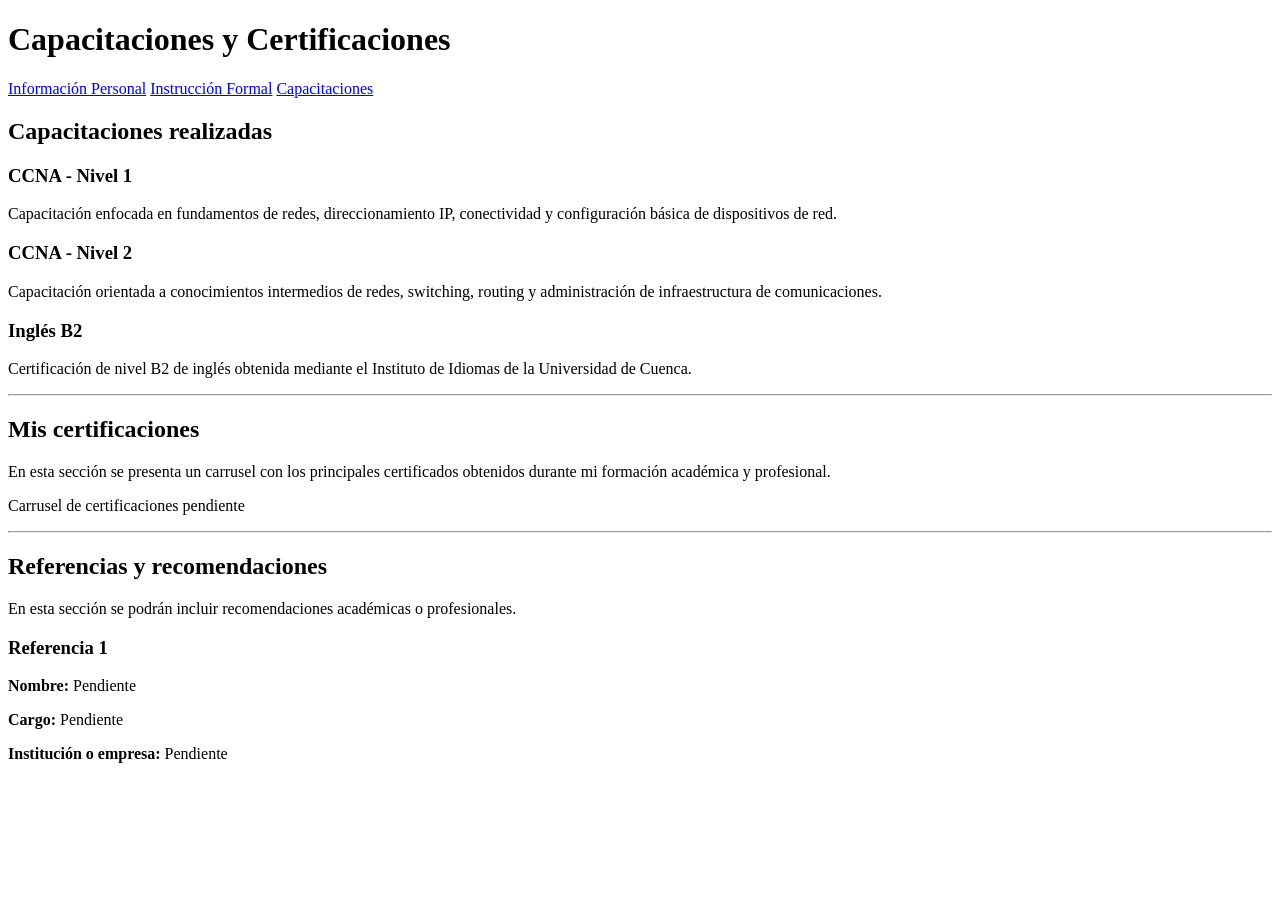
==== capacitaciones.html @ 96274a14 "crear pagina de capacitaciones y certificaciones" ====
<!DOCTYPE html>
<html lang="es">

<head>
    <meta charset="UTF-8">
    <meta name="viewport" content="width=device-width, initial-scale=1.0">
    <title>Capacitaciones y Certificaciones</title>
</head>

<body>

    <header>
        <h1>Capacitaciones y Certificaciones</h1>
    </header>

    <nav>
        <a href="index.html">Información Personal</a>
        <a href="educacion.html">Instrucción Formal</a>
        <a href="capacitaciones.html">Capacitaciones</a>
    </nav>

    <main>

        <section>
            <h2>Capacitaciones realizadas</h2>

            <article>
                <h3>CCNA - Nivel 1</h3>

                <p>
                    Capacitación enfocada en fundamentos de redes,
                    direccionamiento IP, conectividad y configuración
                    básica de dispositivos de red.
                </p>
            </article>

            <article>
                <h3>CCNA - Nivel 2</h3>

                <p>
                    Capacitación orientada a conocimientos intermedios
                    de redes, switching, routing y administración
                    de infraestructura de comunicaciones.
                </p>
            </article>

            <article>
                <h3>Inglés B2</h3>

                <p>
                    Certificación de nivel B2 de inglés obtenida
                    mediante el Instituto de Idiomas de la
                    Universidad de Cuenca.
                </p>
            </article>

        </section>

        <hr>

        <section>
            <h2>Mis certificaciones</h2>

            <p>
                En esta sección se presenta un carrusel con los
                principales certificados obtenidos durante mi
                formación académica y profesional.
            </p>

            <!-- Aquí se insertará posteriormente el carrusel de Canva -->

            <div>
                <p>Carrusel de certificaciones pendiente</p>
            </div>

        </section>

        <hr>

        <section>
            <h2>Referencias y recomendaciones</h2>

            <p>
                En esta sección se podrán incluir recomendaciones
                académicas o profesionales.
            </p>

            <article>
                <h3>Referencia 1</h3>
                <p><strong>Nombre:</strong> Pendiente</p>
                <p><strong>Cargo:</strong> Pendiente</p>
                <p><strong>Institución o empresa:</strong> Pendiente</p>
            </article>

        </section>

    </main>

</body>

</html>
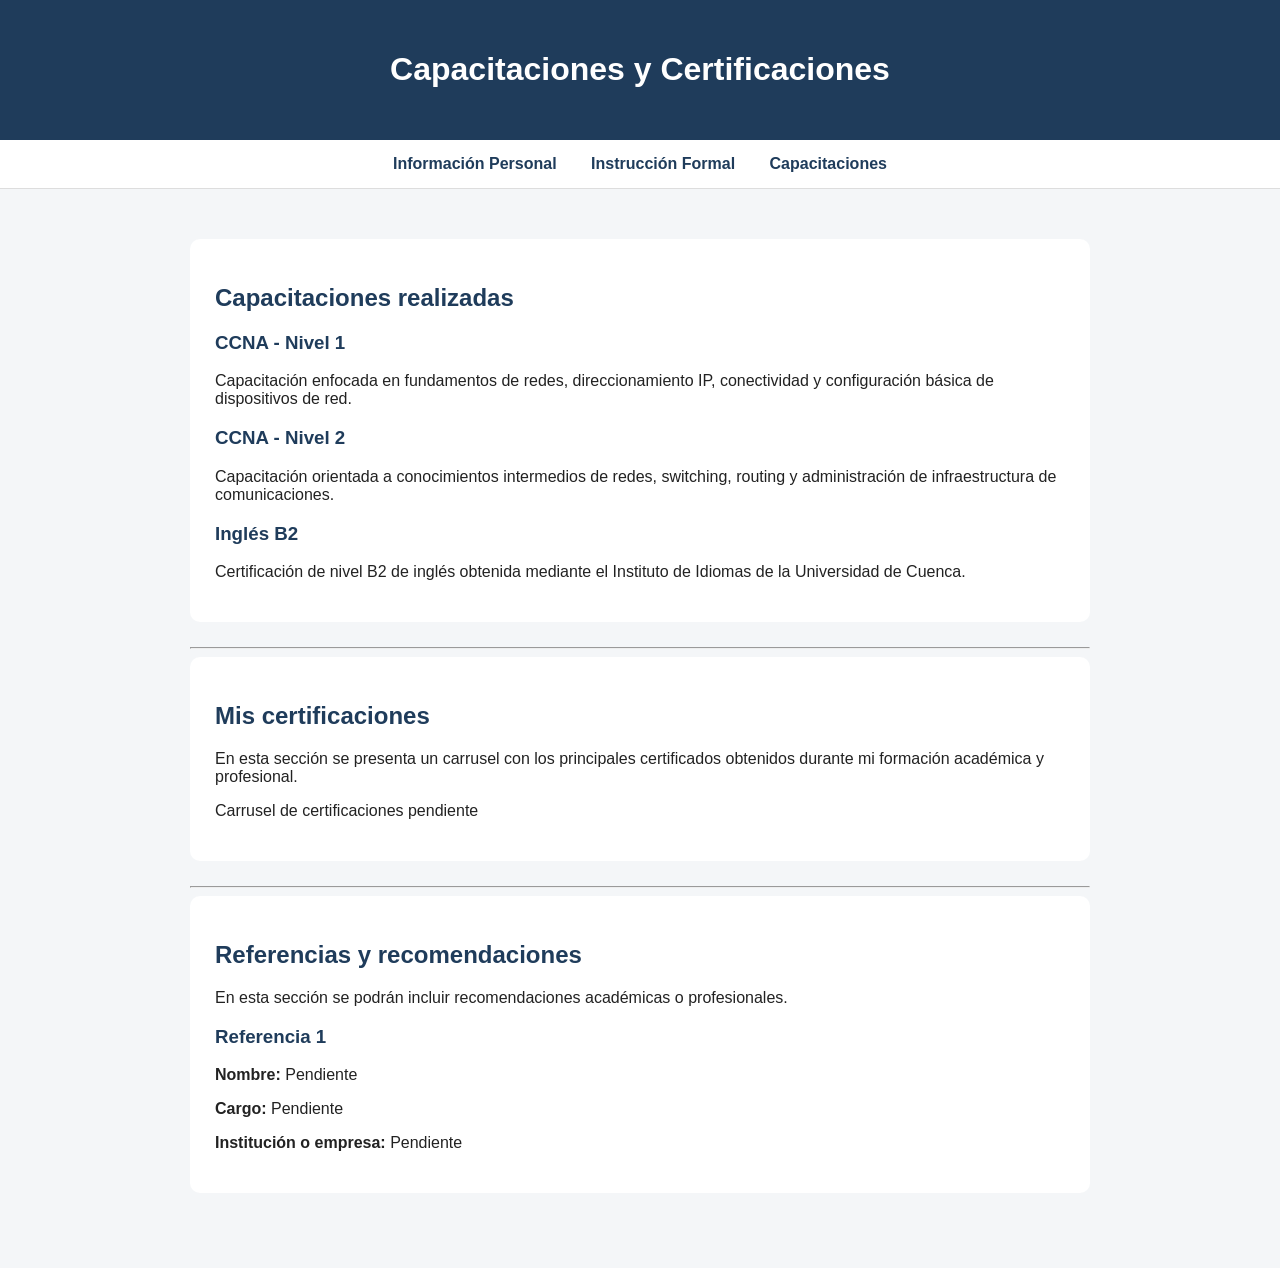
==== commit 291c9d24: "conexión con css" ====
--- a/capacitaciones.html
+++ b/capacitaciones.html
@@ -5,6 +5,7 @@
     <meta charset="UTF-8">
     <meta name="viewport" content="width=device-width, initial-scale=1.0">
     <title>Capacitaciones y Certificaciones</title>
+    <link rel="stylesheet" href="css/estilos.css">
 </head>
 
 <body>
--- a/css/estilos.css
+++ b/css/estilos.css
@@ -0,0 +1,59 @@
+body {
+    font-family: Arial, sans-serif;
+    margin: 0;
+    background-color: #f4f6f8;
+    color: #222;
+}
+
+header {
+    background-color: #1f3c5b;
+    color: white;
+    padding: 30px;
+    text-align: center;
+}
+
+nav {
+    background-color: #ffffff;
+    padding: 15px;
+    text-align: center;
+    border-bottom: 1px solid #dddddd;
+}
+
+nav a {
+    text-decoration: none;
+    color: #1f3c5b;
+    margin: 0 15px;
+    font-weight: bold;
+}
+
+nav a:hover {
+    text-decoration: underline;
+}
+
+main {
+    max-width: 900px;
+    margin: 30px auto;
+    padding: 20px;
+}
+
+section {
+    background-color: white;
+    padding: 25px;
+    margin-bottom: 25px;
+    border-radius: 10px;
+}
+
+img {
+    max-width: 200px;
+    border-radius: 10px;
+}
+
+h1,
+h2,
+h3 {
+    color: #1f3c5b;
+}
+
+header h1 {
+    color: white;
+}
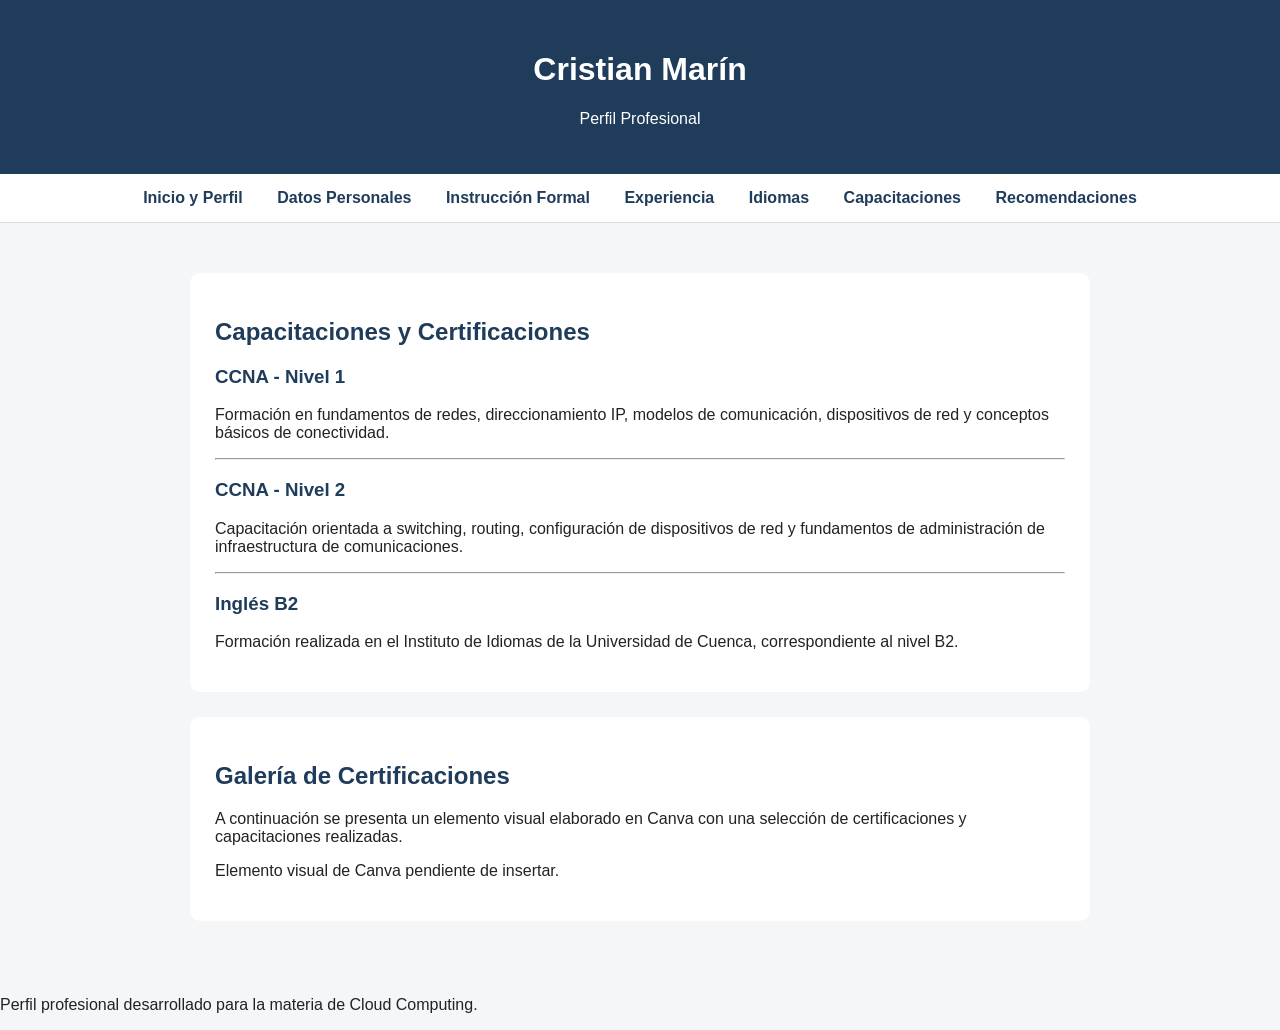
==== commit c30cb023: "Create capacitaciones.html crear pagina de capacitaciones" ====
--- a/capacitaciones.html
+++ b/capacitaciones.html
@@ -4,99 +4,105 @@
 <head>
     <meta charset="UTF-8">
     <meta name="viewport" content="width=device-width, initial-scale=1.0">
-    <title>Capacitaciones y Certificaciones</title>
+    <title>Capacitaciones - Cristian Marín</title>
+
     <link rel="stylesheet" href="css/estilos.css">
 </head>
 
 <body>
 
     <header>
-        <h1>Capacitaciones y Certificaciones</h1>
+        <h1>Cristian Marín</h1>
+        <p>Perfil Profesional</p>
     </header>
 
     <nav>
-        <a href="index.html">Información Personal</a>
-        <a href="educacion.html">Instrucción Formal</a>
+        <a href="index.html">Inicio y Perfil</a>
+        <a href="datos-personales.html">Datos Personales</a>
+        <a href="instruccion-formal.html">Instrucción Formal</a>
+        <a href="experiencia.html">Experiencia</a>
+        <a href="idiomas.html">Idiomas</a>
         <a href="capacitaciones.html">Capacitaciones</a>
+        <a href="recomendaciones.html">Recomendaciones</a>
     </nav>
 
     <main>
 
         <section>
-            <h2>Capacitaciones realizadas</h2>
+
+            <h2>Capacitaciones y Certificaciones</h2>
 
             <article>
+
                 <h3>CCNA - Nivel 1</h3>
 
                 <p>
-                    Capacitación enfocada en fundamentos de redes,
-                    direccionamiento IP, conectividad y configuración
-                    básica de dispositivos de red.
+                    Formación en fundamentos de redes, direccionamiento IP,
+                    modelos de comunicación, dispositivos de red y
+                    conceptos básicos de conectividad.
                 </p>
+
             </article>
 
+            <hr>
+
             <article>
+
                 <h3>CCNA - Nivel 2</h3>
 
                 <p>
-                    Capacitación orientada a conocimientos intermedios
-                    de redes, switching, routing y administración
-                    de infraestructura de comunicaciones.
+                    Capacitación orientada a switching, routing,
+                    configuración de dispositivos de red y fundamentos
+                    de administración de infraestructura de comunicaciones.
                 </p>
+
             </article>
 
+            <hr>
+
             <article>
+
                 <h3>Inglés B2</h3>
 
                 <p>
-                    Certificación de nivel B2 de inglés obtenida
-                    mediante el Instituto de Idiomas de la
-                    Universidad de Cuenca.
+                    Formación realizada en el Instituto de Idiomas de la
+                    Universidad de Cuenca, correspondiente al nivel B2.
                 </p>
+
             </article>
 
         </section>
 
-        <hr>
+        <section>
 
-        <section>
-            <h2>Mis certificaciones</h2>
+            <h2>Galería de Certificaciones</h2>
 
             <p>
-                En esta sección se presenta un carrusel con los
-                principales certificados obtenidos durante mi
-                formación académica y profesional.
+                A continuación se presenta un elemento visual elaborado
+                en Canva con una selección de certificaciones y
+                capacitaciones realizadas.
             </p>
 
-            <!-- Aquí se insertará posteriormente el carrusel de Canva -->
+            <!-- Aquí se insertará el diseño o carrusel de Canva -->
 
-            <div>
-                <p>Carrusel de certificaciones pendiente</p>
+            <div class="canva-container">
+
+                <p>
+                    Elemento visual de Canva pendiente de insertar.
+                </p>
+
             </div>
-
-        </section>
-
-        <hr>
-
-        <section>
-            <h2>Referencias y recomendaciones</h2>
-
-            <p>
-                En esta sección se podrán incluir recomendaciones
-                académicas o profesionales.
-            </p>
-
-            <article>
-                <h3>Referencia 1</h3>
-                <p><strong>Nombre:</strong> Pendiente</p>
-                <p><strong>Cargo:</strong> Pendiente</p>
-                <p><strong>Institución o empresa:</strong> Pendiente</p>
-            </article>
 
         </section>
 
     </main>
 
+    <footer>
+        <p>
+            Perfil profesional desarrollado para la materia de Cloud Computing.
+        </p>
+    </footer>
+
 </body>
 
 </html>
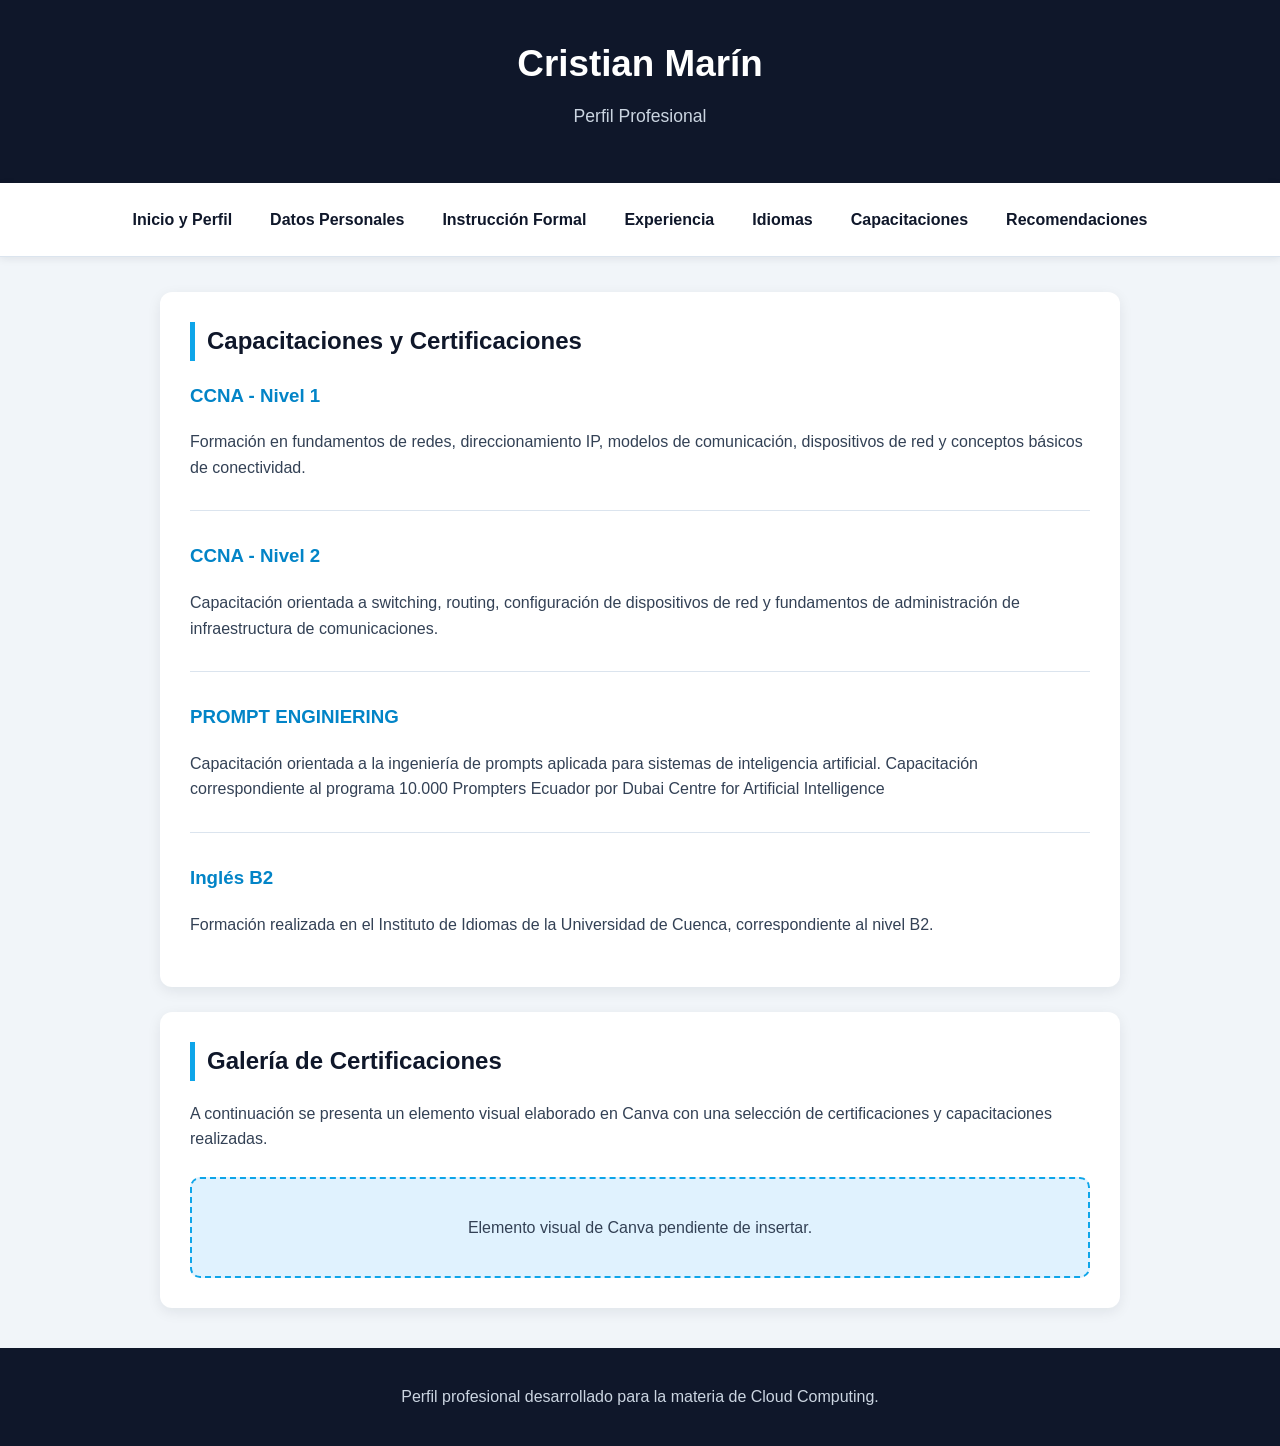
==== commit dc038e85: "Update capacitaciones.html" ====
--- a/capacitaciones.html
+++ b/capacitaciones.html
@@ -58,6 +58,27 @@
 
             </article>
 
+             <hr>
+
+            <article>
+
+                <h3>PROMPT ENGINIERING</h3>
+
+                <p>
+                    Capacitación orientada a la ingeniería de prompts aplicada 
+                    para sistemas de inteligencia artificial.
+                    Capacitación correspondiente al programa 10.000 Prompters Ecuador
+                    por Dubai Centre for Artificial Intelligence
+                </p>
+
+            </article>
+
+
+
+
+
+
+            
             <hr>
 
             <article>
--- a/css/estilos.css
+++ b/css/estilos.css
@@ -1,59 +1,425 @@
+/* =========================
+   VARIABLES DE COLOR
+   ========================= */
+
+:root {
+    --azul-oscuro: #0f172a;
+    --azul-tecnologico: #0ea5e9;
+    --azul-hover: #0284c7;
+    --gris-fondo: #f1f5f9;
+    --gris-texto: #334155;
+    --gris-suave: #64748b;
+    --blanco: #ffffff;
+    --borde: #dbe4ee;
+}
+
+
+/* =========================
+   CONFIGURACIÓN GENERAL
+   ========================= */
+
+* {
+    box-sizing: border-box;
+}
+
 body {
-    font-family: Arial, sans-serif;
-    margin: 0;
-    background-color: #f4f6f8;
-    color: #222;
-}
+    margin: 0;
+    font-family: Arial, Helvetica, sans-serif;
+    background-color: var(--gris-fondo);
+    color: var(--gris-texto);
+    line-height: 1.6;
+}
+
+
+/* =========================
+   ENCABEZADO
+   ========================= */
 
 header {
-    background-color: #1f3c5b;
-    color: white;
-    padding: 30px;
+    background-color: var(--azul-oscuro);
+    color: var(--blanco);
     text-align: center;
-}
+    padding: 35px 20px;
+}
+
+header h1 {
+    margin: 0;
+    font-size: 2.3rem;
+}
+
+header p {
+    margin-top: 8px;
+    color: #cbd5e1;
+    font-size: 1.1rem;
+}
+
+
+/* =========================
+   MENÚ DE NAVEGACIÓN
+   ========================= */
 
 nav {
-    background-color: #ffffff;
-    padding: 15px;
-    text-align: center;
-    border-bottom: 1px solid #dddddd;
+    background-color: var(--blanco);
+    display: flex;
+    justify-content: center;
+    flex-wrap: wrap;
+    gap: 10px;
+    padding: 14px 20px;
+    border-bottom: 1px solid var(--borde);
+    box-shadow: 0 2px 8px rgba(15, 23, 42, 0.08);
 }
 
 nav a {
     text-decoration: none;
-    color: #1f3c5b;
-    margin: 0 15px;
+    color: var(--azul-oscuro);
     font-weight: bold;
+    padding: 10px 14px;
+    border-radius: 6px;
+    transition: 0.3s;
 }
 
 nav a:hover {
-    text-decoration: underline;
-}
+    background-color: var(--azul-tecnologico);
+    color: var(--blanco);
+}
+
+
+/* =========================
+   CONTENIDO PRINCIPAL
+   ========================= */
 
 main {
-    max-width: 900px;
-    margin: 30px auto;
+    max-width: 1000px;
+    margin: 35px auto;
+    padding: 0 20px;
+}
+
+
+/* =========================
+   SECCIONES Y TARJETAS
+   ========================= */
+
+section {
+    background-color: var(--blanco);
+    padding: 30px;
+    margin-bottom: 25px;
+    border-radius: 12px;
+    box-shadow: 0 4px 14px rgba(15, 23, 42, 0.08);
+}
+
+article {
+    margin-bottom: 20px;
+}
+
+
+/* =========================
+   TÍTULOS
+   ========================= */
+
+h2 {
+    color: var(--azul-oscuro);
+    border-left: 5px solid var(--azul-tecnologico);
+    padding-left: 12px;
+    margin-top: 0;
+}
+
+h3 {
+    color: var(--azul-hover);
+}
+
+
+/* =========================
+   ENLACES
+   ========================= */
+
+a {
+    color: var(--azul-tecnologico);
+}
+
+a:hover {
+    color: var(--azul-hover);
+}
+
+
+/* =========================
+   IMAGEN DE PERFIL
+   ========================= */
+.foto-perfil {
+    max-width: 220px;
+    width: 100%;
+    height: auto;
+    display: block;
+    margin: 20px auto;
+    border-radius: 50%;
+    border: 5px solid var(--azul-tecnologico);
+    box-shadow: 0 4px 12px rgba(15, 23, 42, 0.18);
+}
+
+
+/* =========================
+   LÍNEAS SEPARADORAS
+   ========================= */
+
+hr {
+    border: none;
+    border-top: 1px solid var(--borde);
+    margin: 30px 0;
+}
+
+
+/* =========================
+   CANVA
+   ========================= */
+
+.canva-container {
+    margin-top: 25px;
     padding: 20px;
-}
-
-section {
-    background-color: white;
-    padding: 25px;
-    margin-bottom: 25px;
+    text-align: center;
+    background-color: #e0f2fe;
+    border: 2px dashed var(--azul-tecnologico);
     border-radius: 10px;
 }
 
-img {
+
+/* =========================
+   PIE DE PÁGINA
+   ========================= */
+
+footer {
+    background-color: var(--azul-oscuro);
+    color: #cbd5e1;
+    text-align: center;
+    padding: 20px;
+    margin-top: 40px;
+}
+
+
+/* =========================
+   DISEÑO RESPONSIVE
+   ========================= */
+
+@media (max-width: 768px) {
+
+    header h1 {
+        font-size: 1.8rem;
+    }
+
+    nav {
+        flex-direction: column;
+        align-items: center;
+    }
+
+    nav a {
+        width: 100%;
+        text-align: center;
+    }
+
+    main {
+        margin: 20px auto;
+        padding: 0 12px;
+    }
+
+    section {
+        padding: 20px;
+    }
+}
+/* =========================
+   LOGOS INTERACTIVOS
+   ========================= */
+
+.enlace-logo {
+    display: inline-block;
+    text-decoration: none;
+    border-radius: 12px;
+}
+
+.logo-institucion {
+    width: 150px;
+    max-width: 150px;
+    height: auto;
+    object-fit: contain;
+
+    border-radius: 8px;
+    border: 2px solid transparent;
+    box-shadow: none;
+
+    margin: 0;
+
+    cursor: pointer;
+
+    transition:
+        transform 0.3s ease,
+        box-shadow 0.3s ease,
+        border-color 0.3s ease;
+}
+
+
+/* Efecto al pasar el mouse */
+
+.enlace-logo:hover .logo-institucion {
+    transform: scale(1.08) translateY(-5px);
+
+    box-shadow:
+        0 10px 25px rgba(14, 165, 233, 0.30);
+
+    border-color: var(--azul-tecnologico);
+}
+
+
+/* Efecto al hacer clic */
+
+.enlace-logo:active .logo-institucion {
+    transform: scale(1.03);
+}
+
+
+/* =========================
+   ÁREAS DE INTERÉS
+   ========================= */
+
+.areas-interes {
+    display: grid;
+    grid-template-columns: repeat(5, 1fr);
+    gap: 18px;
+    margin-top: 25px;
+    margin-bottom: 30px;
+}
+
+.area-item {
+    text-align: center;
+    padding: 15px 10px;
+    border-radius: 10px;
+    background-color: #f8fafc;
+    border: 1px solid var(--borde);
+
+    transition:
+        transform 0.3s ease,
+        box-shadow 0.3s ease,
+        border-color 0.3s ease;
+}
+
+.area-item img {
+    width: 85px;
+    height: 85px;
+    object-fit: contain;
+
+    margin: 0 auto 10px;
+
+    border: none;
+    border-radius: 0;
+    box-shadow: none;
+}
+
+.area-item p {
+    margin: 0;
+    font-weight: bold;
+    color: var(--azul-oscuro);
+}
+
+.area-item:hover {
+    transform: translateY(-6px);
+
+    border-color: var(--azul-tecnologico);
+
+    box-shadow:
+        0 8px 20px rgba(14, 165, 233, 0.18);
+}
+
+/* =========================
+   EXPERIENCIA PROFESIONAL
+   ========================= */
+
+.experiencia-item {
+    display: grid;
+    grid-template-columns: 1fr 220px;
+    gap: 35px;
+    align-items: center;
+    padding: 20px 0;
+}
+
+.experiencia-contenido {
+    min-width: 0;
+}
+
+.experiencia-logo {
+    display: flex;
+    justify-content: center;
+    align-items: center;
+}
+
+.experiencia-logo img {
+    width: 100%;
     max-width: 200px;
-    border-radius: 10px;
-}
-
-h1,
-h2,
-h3 {
-    color: #1f3c5b;
-}
-
-header h1 {
-    color: white;
-}
+    height: auto;
+
+    object-fit: contain;
+
+    margin: 0;
+
+    border: none;
+    border-radius: 0;
+    box-shadow: none;
+
+    display: block;
+}
+/* =========================
+   SECCIÓN DE IDIOMAS
+   ========================= */
+
+.idioma-item {
+    display: flex;
+    justify-content: space-between;
+    align-items: center;
+    gap: 40px;
+    padding: 20px 0;
+}
+
+.idioma-contenido {
+    flex: 1;
+    min-width: 0;
+}
+
+.idioma-logo {
+    width: 230px;
+    flex-shrink: 0;
+    display: flex;
+    justify-content: center;
+    align-items: center;
+}
+
+.idioma-logo img {
+    width: 100%;
+    max-width: 220px;
+    height: auto;
+    display: block;
+
+    margin: 0;
+    padding: 0;
+
+    border: none;
+    border-radius: 0;
+    box-shadow: none;
+
+    object-fit: contain;
+}
+
+
+/* RESPONSIVE */
+
+@media (max-width: 768px) {
+
+    .idioma-item {
+        flex-direction: column;
+        align-items: flex-start;
+    }
+
+    .idioma-logo {
+        width: 100%;
+        margin-top: 15px;
+    }
+
+    .idioma-logo img {
+        max-width: 200px;
+        margin: 0 auto;
+    }
+}
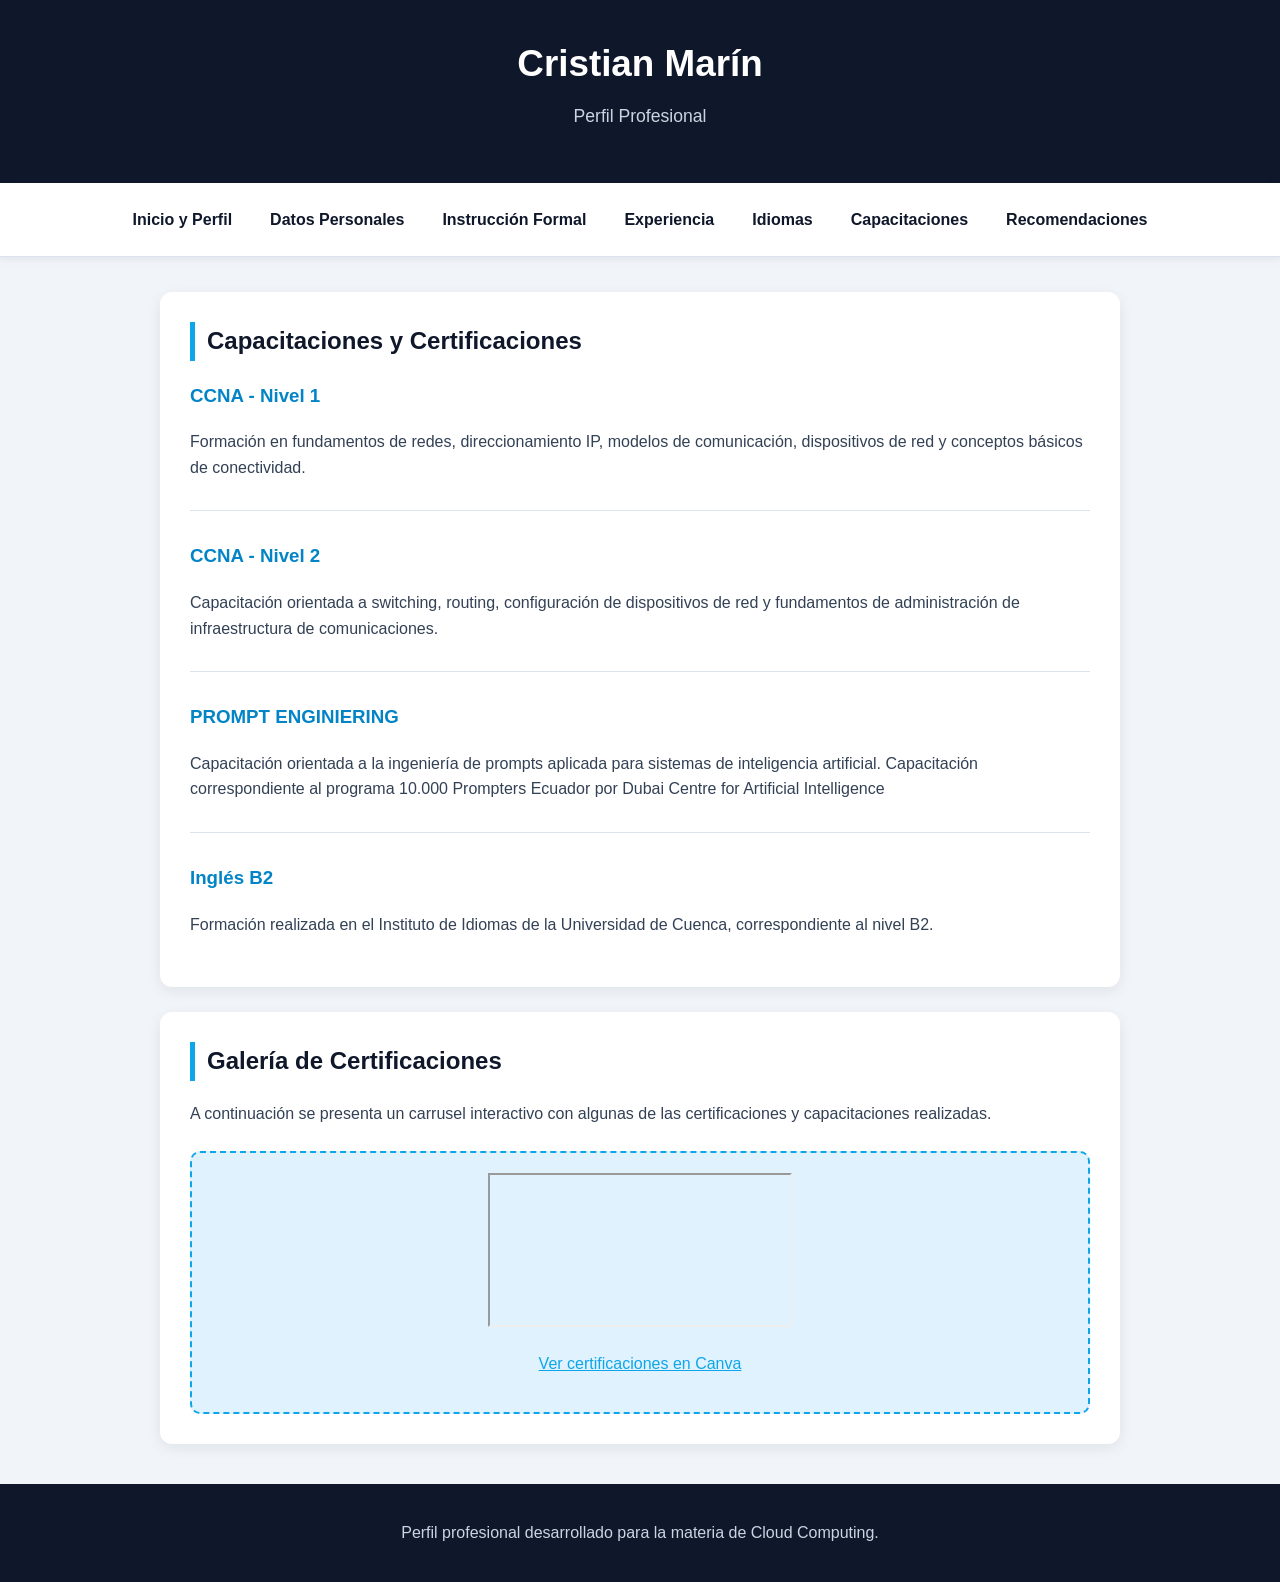
==== commit a31a52cd: "Update capacitaciones.html" ====
--- a/capacitaciones.html
+++ b/capacitaciones.html
@@ -72,12 +72,6 @@
                 </p>
 
             </article>
-
-
-
-
-
-
             
             <hr>
 
@@ -96,25 +90,35 @@
 
         <section>
 
-            <h2>Galería de Certificaciones</h2>
+    <h2>Galería de Certificaciones</h2>
 
-            <p>
-                A continuación se presenta un elemento visual elaborado
-                en Canva con una selección de certificaciones y
-                capacitaciones realizadas.
-            </p>
+    <p>
+        A continuación se presenta un carrusel interactivo con
+        algunas de las certificaciones y capacitaciones realizadas.
+    </p>
 
-            <!-- Aquí se insertará el diseño o carrusel de Canva -->
+    <div class="canva-container">
 
-            <div class="canva-container">
+        <div class="canva-embed">
+            <iframe
+                loading="lazy"
+                src="https://www.canva.com/design/DAHXYbP9aBc/YJKZ9dRE4-0hGsUmQF5OSg/view?embed"
+                allowfullscreen
+                allow="fullscreen">
+            </iframe>
+        </div>
 
-                <p>
-                    Elemento visual de Canva pendiente de insertar.
-                </p>
+        <p class="canva-link">
+            <a href="https://www.canva.com/design/DAHXYbP9aBc/YJKZ9dRE4-0hGsUmQF5OSg/view"
+               target="_blank"
+               rel="noopener noreferrer">
+                Ver certificaciones en Canva
+            </a>
+        </p>
 
-            </div>
+    </div>
 
-        </section>
+</section>
 
     </main>
 
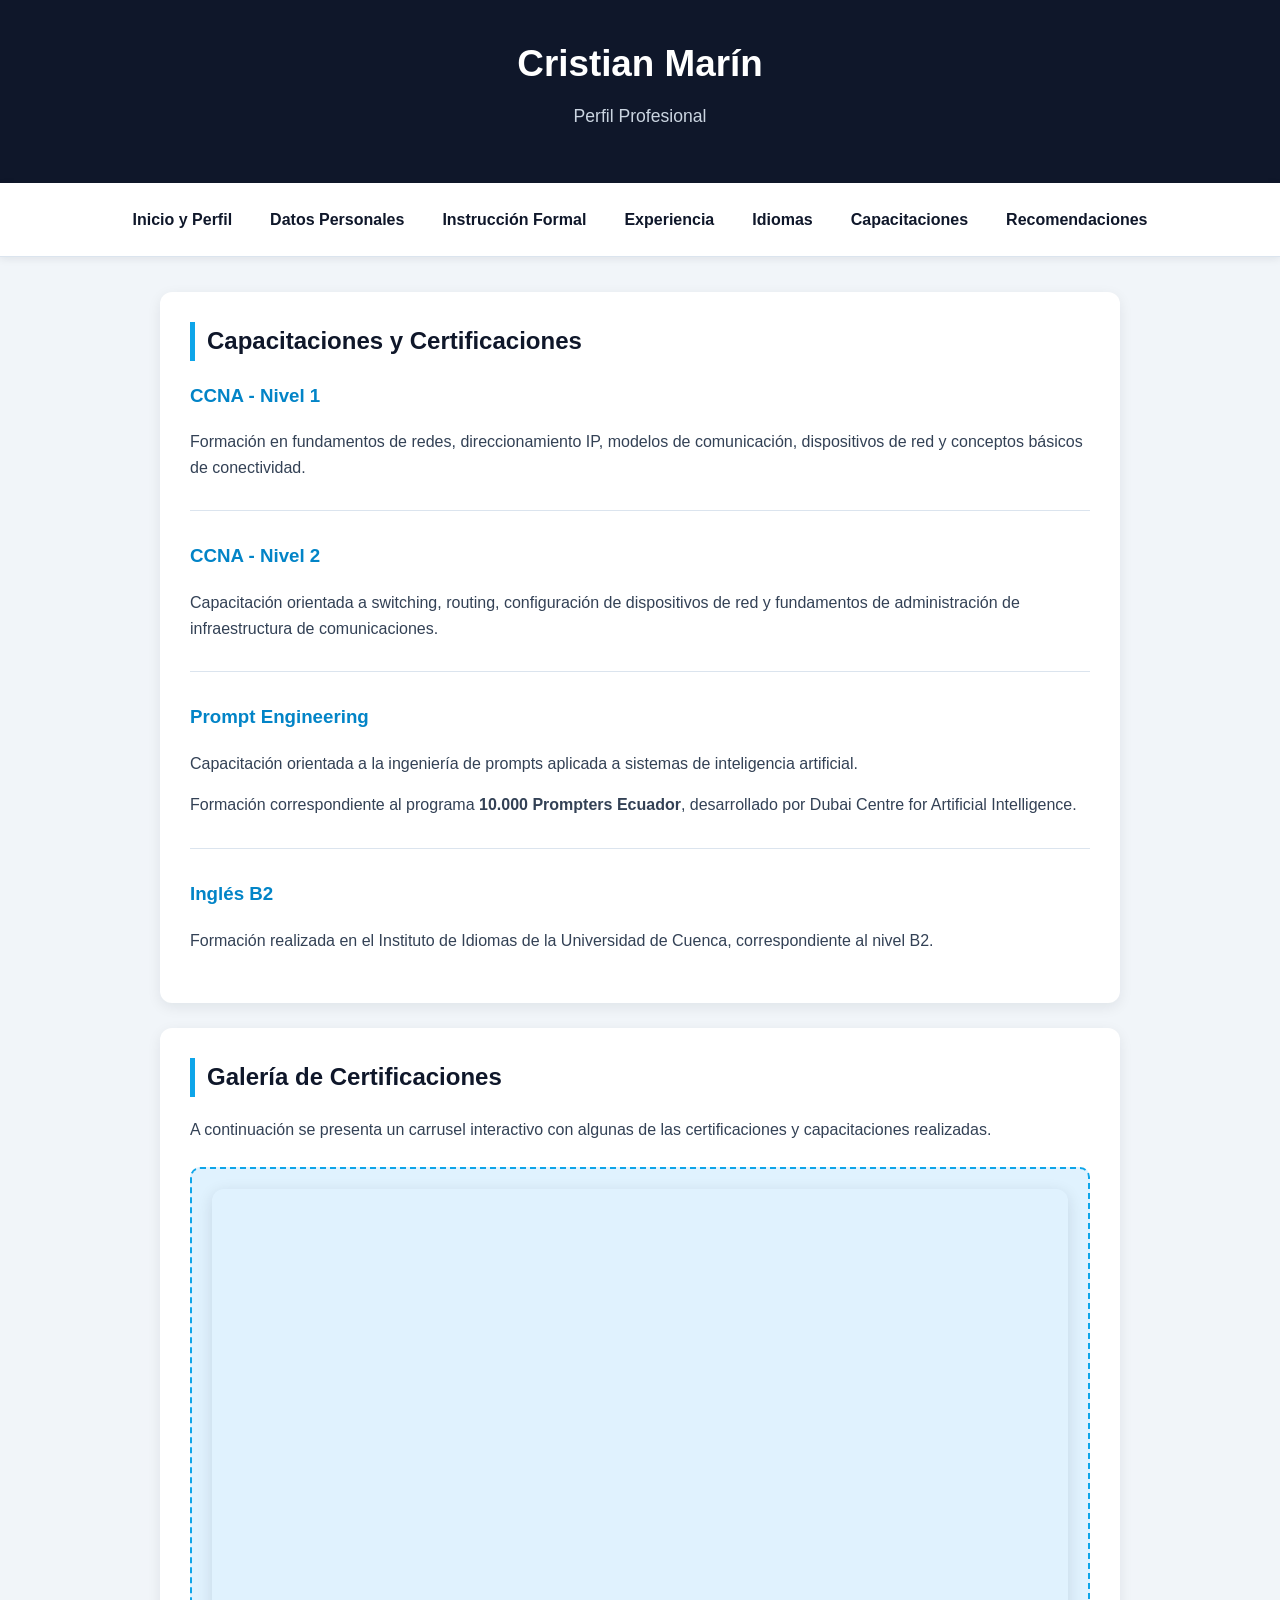
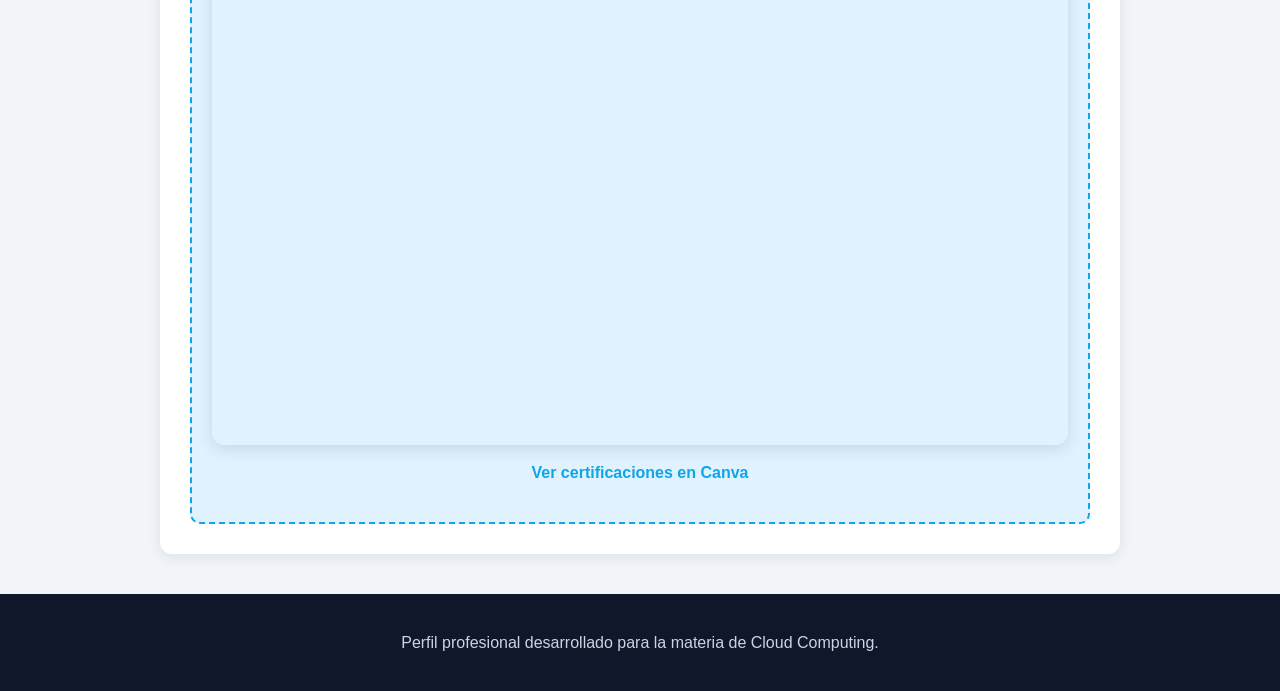
==== commit f5e190f8: "Update capacitaciones.html" ====
--- a/capacitaciones.html
+++ b/capacitaciones.html
@@ -58,21 +58,25 @@
 
             </article>
 
-             <hr>
+            <hr>
 
             <article>
 
-                <h3>PROMPT ENGINIERING</h3>
+                <h3>Prompt Engineering</h3>
 
                 <p>
-                    Capacitación orientada a la ingeniería de prompts aplicada 
-                    para sistemas de inteligencia artificial.
-                    Capacitación correspondiente al programa 10.000 Prompters Ecuador
-                    por Dubai Centre for Artificial Intelligence
+                    Capacitación orientada a la ingeniería de prompts
+                    aplicada a sistemas de inteligencia artificial.
+                </p>
+
+                <p>
+                    Formación correspondiente al programa
+                    <strong>10.000 Prompters Ecuador</strong>,
+                    desarrollado por Dubai Centre for Artificial Intelligence.
                 </p>
 
             </article>
-            
+
             <hr>
 
             <article>
@@ -90,42 +94,49 @@
 
         <section>
 
-    <h2>Galería de Certificaciones</h2>
+            <h2>Galería de Certificaciones</h2>
 
-    <p>
-        A continuación se presenta un carrusel interactivo con
-        algunas de las certificaciones y capacitaciones realizadas.
-    </p>
+            <p>
+                A continuación se presenta un carrusel interactivo con
+                algunas de las certificaciones y capacitaciones realizadas.
+            </p>
 
-    <div class="canva-container">
+            <div class="canva-container">
 
-        <div class="canva-embed">
-            <iframe
-                loading="lazy"
-                src="https://www.canva.com/design/DAHXYbP9aBc/YJKZ9dRE4-0hGsUmQF5OSg/view?embed"
-                allowfullscreen
-                allow="fullscreen">
-            </iframe>
-        </div>
+                <div class="canva-embed">
 
-        <p class="canva-link">
-            <a href="https://www.canva.com/design/DAHXYbP9aBc/YJKZ9dRE4-0hGsUmQF5OSg/view"
-               target="_blank"
-               rel="noopener noreferrer">
-                Ver certificaciones en Canva
-            </a>
-        </p>
+                    <iframe
+                        loading="lazy"
+                        src="https://www.canva.com/design/DAHXYbP9aBc/YJKZ9dRE4-0hGsUmQF5OSg/view?embed"
+                        title="Galería de certificaciones de Cristian Marín"
+                        allowfullscreen
+                        allow="fullscreen">
+                    </iframe>
 
-    </div>
+                </div>
 
-</section>
+                <p class="canva-link">
+
+                    <a href="https://www.canva.com/design/DAHXYbP9aBc/YJKZ9dRE4-0hGsUmQF5OSg/view"
+                       target="_blank"
+                       rel="noopener noreferrer">
+                        Ver certificaciones en Canva
+                    </a>
+
+                </p>
+
+            </div>
+
+        </section>
 
     </main>
 
     <footer>
+
         <p>
             Perfil profesional desarrollado para la materia de Cloud Computing.
         </p>
+
     </footer>
 
 </body>
--- a/css/estilos.css
+++ b/css/estilos.css
@@ -423,3 +423,55 @@
         margin: 0 auto;
     }
 }
+
+/* =========================
+   CARRUSEL DE CERTIFICACIONES
+   ========================= */
+
+.canva-container {
+    width: 100%;
+    margin-top: 25px;
+}
+
+.canva-embed {
+    position: relative;
+    width: 100%;
+    height: 0;
+
+    /* Canva indicó una relación 1:1 */
+    padding-top: 100%;
+
+    overflow: hidden;
+    border-radius: 12px;
+
+    box-shadow:
+        0 4px 16px rgba(15, 23, 42, 0.12);
+}
+
+.canva-embed iframe {
+    position: absolute;
+    top: 0;
+    left: 0;
+
+    width: 100%;
+    height: 100%;
+
+    border: none;
+}
+
+.canva-link {
+    text-align: center;
+    margin-top: 15px;
+}
+
+.canva-link a {
+    color: var(--azul-tecnologico);
+    font-weight: bold;
+    text-decoration: none;
+}
+
+.canva-link a:hover {
+    color: var(--azul-hover);
+    text-decoration: underline;
+}
+
